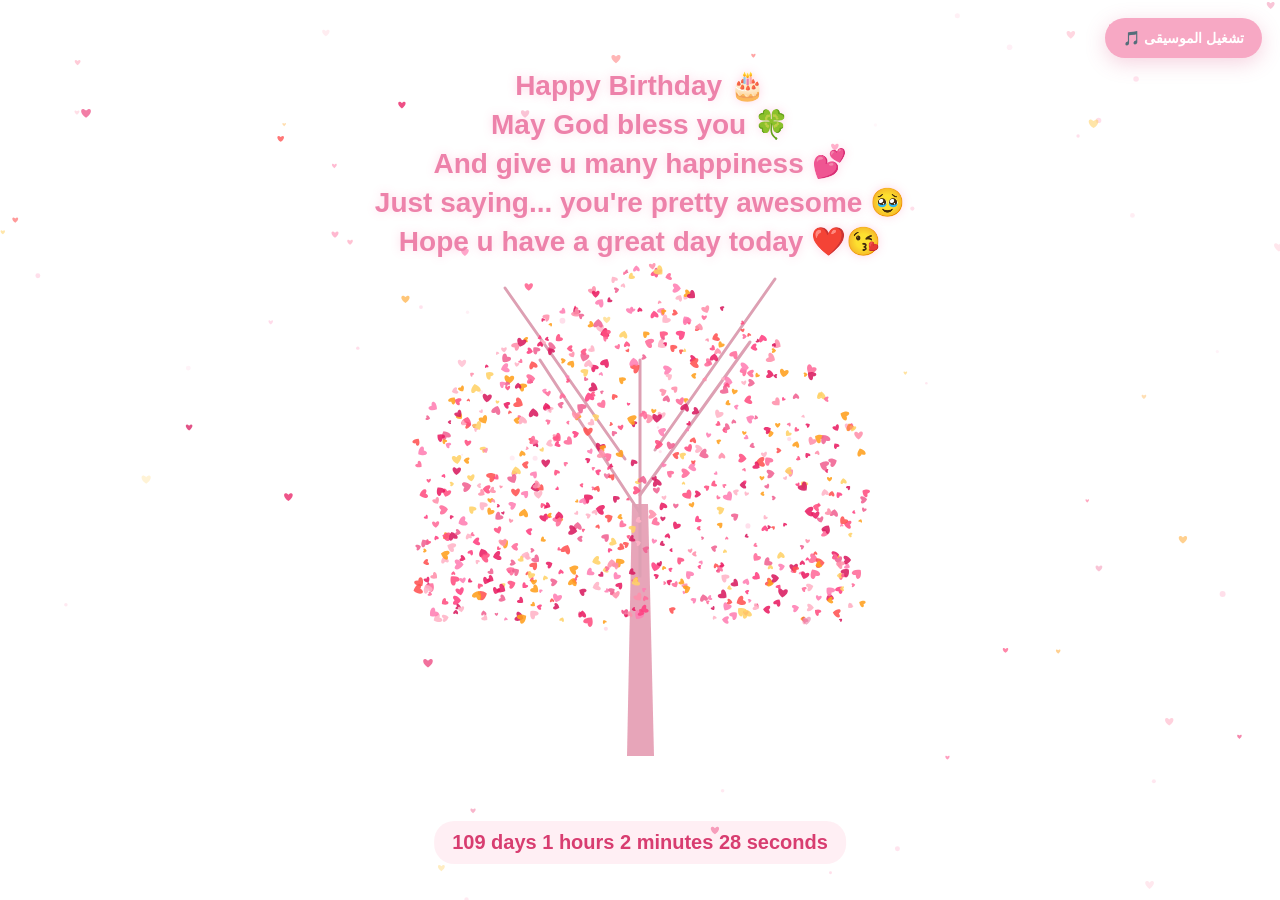
==== index.html @ 30ba54b9 "Add files via upload" ====
<!DOCTYPE html>
<html lang="en">
<head>
    <meta charset="UTF-8">
    <meta name="viewport" content="width=device-width, initial-scale=1.0">
    <title>Happy Birthday ❤️</title>
    <link rel="stylesheet" href="style.css">
</head>

<body>

<div class="container">

    <!-- الموسيقى -->
    <audio id="birthdayMusic" loop>
        <source src="aud.mp3" type="audio/mpeg">
    </audio>

    <!-- زر الموسيقى -->
    <button id="musicBtn">🎵 تشغيل الموسيقى</button>

    <!-- الرسائل -->
    <div class="message">

        <div class="line">Happy Birthday 🎂</div>
        <div class="line">May God bless you 🍀</div>
        <div class="line">And give u many happiness 💕</div>
        <div class="line">Just saying... you're pretty awesome 🥹</div>
        <div class="line">Hope u have a great day today ❤️😘</div>
        

    </div>

    <!-- العد التنازلي -->
    <div class="counter">
        <span id="countdown">Loading...</span>
    </div>

    <canvas id="canvas"></canvas>

</div>

<script src="script.js"></script>

</body>
</html>
---- style.css ----
* {
    margin: 0;
    padding: 0;
    box-sizing: border-box;
}

body {
    background: #fff;
    overflow: hidden;
    font-family: Arial, sans-serif;
}

.container {
    width: 100vw;
    height: 100vh;
    position: relative;
    overflow: hidden;
}

/* =========================
   MUSIC BUTTON
========================= */

#musicBtn {
    position: absolute;
    z-index: 20;

    top: 18px;
    right: 18px;

    border: none;
    outline: none;

    padding: 12px 18px;

    border-radius: 30px;

    background: #f7a8c4;
    color: white;

    font-size: 14px;
    font-weight: bold;

    box-shadow: 0 5px 20px rgba(220, 80, 130, 0.25);

    cursor: pointer;

    transition: 0.3s;
}

#musicBtn:hover {
    transform: scale(1.05);
    background: #ed82aa;
}

/* =========================
   MESSAGE
========================= */

.message {
    position: absolute;

    z-index: 10;

    left: 50%;
    top: 7%;

    transform: translateX(-50%);

    width: 92%;

    text-align: center;

    pointer-events: none;
}

.line {
    opacity: 0;

    color: #ed82aa;

    font-size: clamp(16px, 4vw, 28px);

    font-weight: bold;

    margin: 6px 0;

    text-shadow:
        0 0 10px rgba(255, 100, 160, 0.25);

    animation: appear 1s forwards;
}

.line:nth-child(1) {
    animation-delay: 1s;
}

.line:nth-child(2) {
    animation-delay: 2s;
}

.line:nth-child(3) {
    animation-delay: 3s;
}

.line:nth-child(4) {
    animation-delay: 4s;
}

.line:nth-child(5) {
    animation-delay: 5s;
}

.line:nth-child(6) {
    animation-delay: 6s;
}

.line:nth-child(7) {
    animation-delay: 7s;
}

@keyframes appear {

    from {
        opacity: 0;
        transform: translateY(20px);
    }

    to {
        opacity: 1;
        transform: translateY(0);
    }

}

/* =========================
   COUNTDOWN
========================= */

.counter {

    position: absolute;

    z-index: 15;

    bottom: 4%;
    left: 50%;

    transform: translateX(-50%);

    padding: 10px 18px;

    border-radius: 20px;

    background: rgba(255, 190, 210, 0.25);

    color: #d83d70;

    font-size: clamp(13px, 3vw, 20px);

    font-weight: bold;

    text-align: center;

    white-space: nowrap;
}

/* =========================
   CANVAS
========================= */

canvas {

    position: absolute;

    left: 0;
    top: 0;

    width: 100%;
    height: 100%;
}

/* =========================
   MOBILE
========================= */

@media (max-width: 600px) {

    #musicBtn {

        top: 12px;
        right: 12px;

        padding: 9px 13px;

        font-size: 12px;
    }

    .message {
        top: 8%;
    }

    .line {
        font-size: 15px;
        margin: 4px 0;
    }

    .counter {
        bottom: 3%;
        font-size: 12px;
    }
}
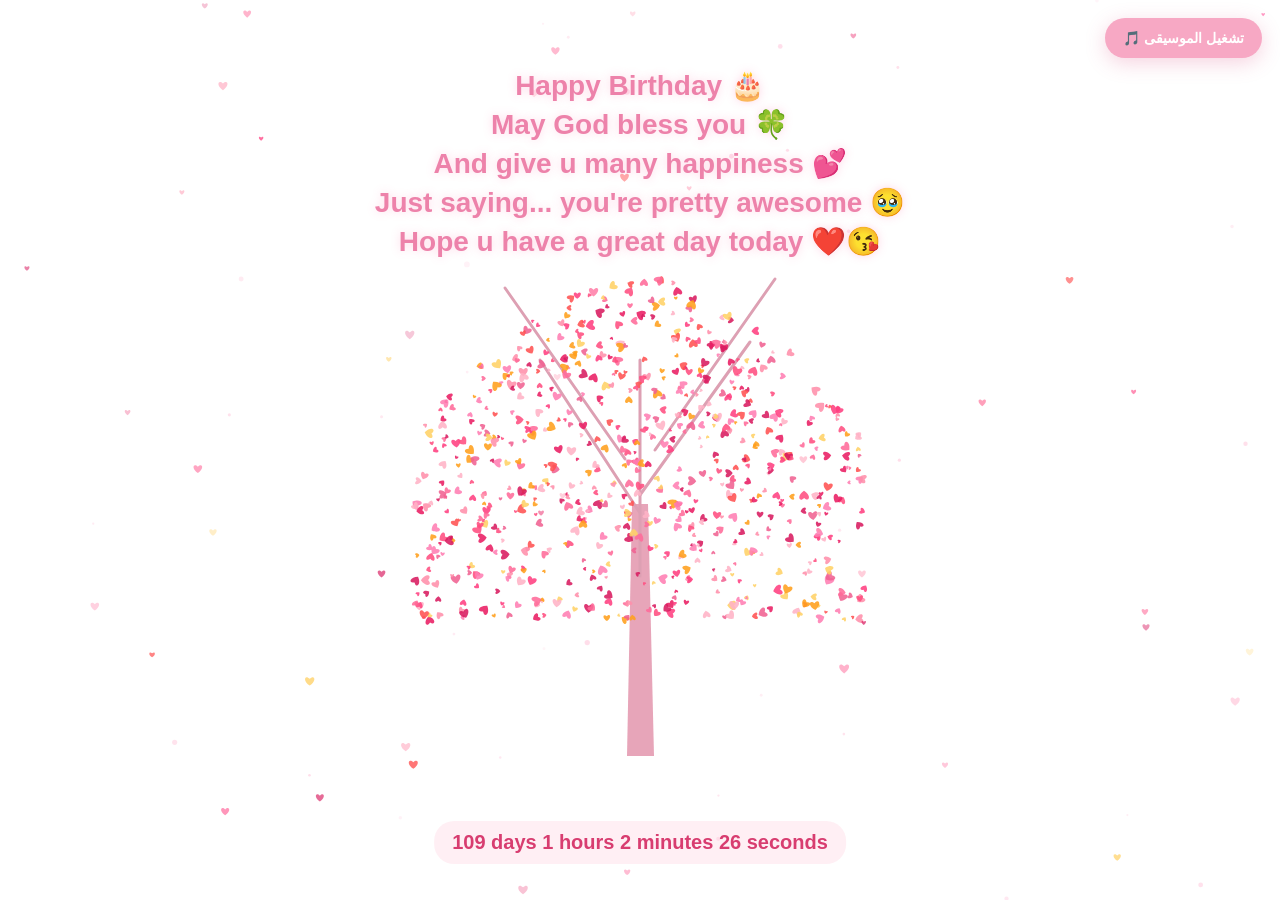
==== commit 0507423e: "index.html" ====
--- a/index.html
+++ b/index.html
@@ -6,8 +6,8 @@
     <title>Happy Birthday ❤️</title>
     <link rel="stylesheet" href="style.css">
 </head>
-
-<body>
+ 
+<body> 
 
 <div class="container">
 
@@ -17,7 +17,7 @@
     </audio>
 
     <!-- زر الموسيقى -->
-    <button id="musicBtn">🎵 تشغيل الموسيقى</button>
+    <button id="musicBtn">🎵 تشغيل الموسيقى</button> 
 
     <!-- الرسائل -->
     <div class="message">
@@ -43,4 +43,4 @@
 <script src="script.js"></script>
 
 </body>
-</html>+</html>
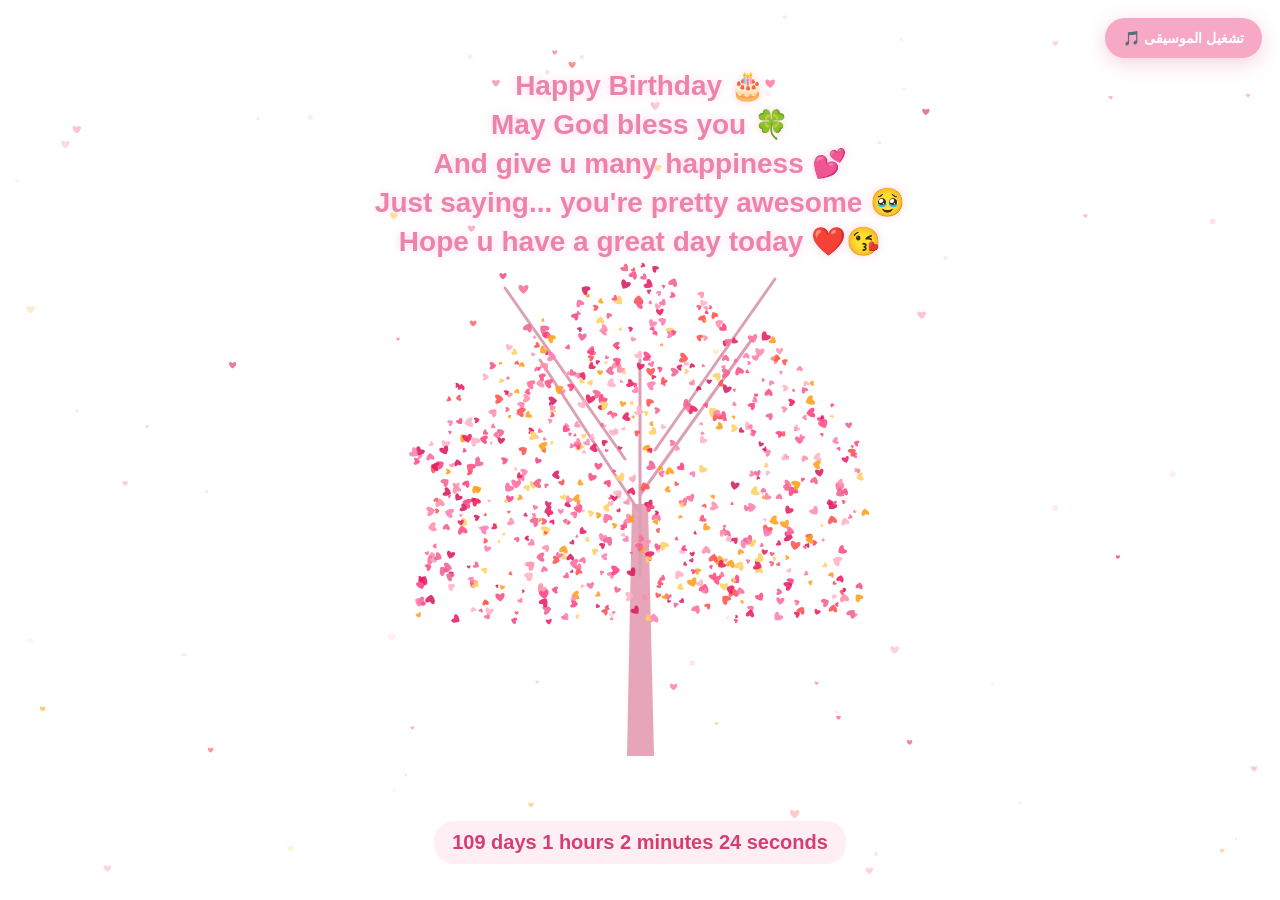
==== commit bc9a5ade: "index.html" ====
--- a/index.html
+++ b/index.html
@@ -7,9 +7,9 @@
     <link rel="stylesheet" href="style.css">
 </head>
  
-<body> 
+<body>  
 
-<div class="container">
+<div class="container"> 
 
     <!-- الموسيقى -->
     <audio id="birthdayMusic" loop>
